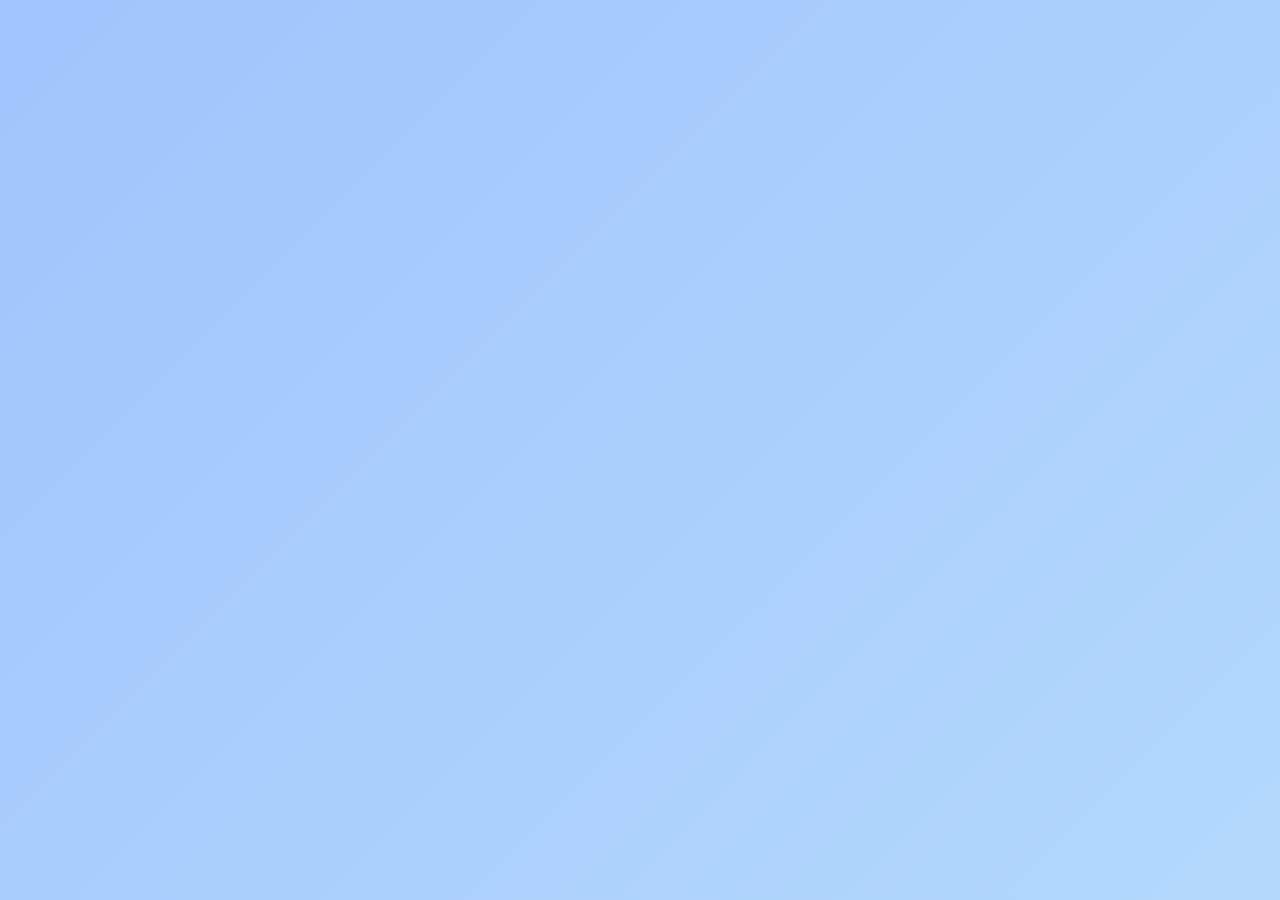
==== index.html @ 1bf0aa59 "upgrade" ====
<!DOCTYPE html>
<html lang="en">
<head>
  <meta charset="UTF-8" />
  <meta name="viewport" content="width=device-width, initial-scale=1.0" />
  <title>Calm Zone - Home</title>
  <link rel="stylesheet" href="styles.css" />
</head>
<body>
  <div class="container home-container">
    <header>
      <h1 class="animate-header">✦☁️ WɛƖƈσɱɛ ƚσ CαƖɱ Zσɳɛ 🥳🥳☁️✦</h1>
      <p class="animate-subtitle">🌸 A peaceful place for lovely souls! Let’s connect, respect, and spread love. 🌿🎶</p>
    </header>

    <section class="description animate-section">
      <h2>About Calm Zone</h2>
      <p>
        Calm Zone is our dedicated Telegram community where like-minded individuals can share positive vibes,
        engage in respectful conversations, and find daily inspiration. Whether you're looking to make new friends
        or simply relax in a peaceful environment, our group is the perfect space to unwind and connect.
      </p>
    </section>

    <section class="links animate-section">
      <a href="https://t.me/+hgn41DQy_rE4Y2I9" class="btn join-btn">Join Group</a>
      <a href="https://t.me/boost?c=2398146978" class="btn upgrade-btn">Group Upgrade</a>
    </section>

    <footer class="footer animate-footer">
      <p>Stay Calm, Stay Connected - Calm Zone</p>
      <p>
        <a href="FAQ.html">FAQ</a> | 
        <a href="Rules.html">Rules</a> | 
        <a href="Contact.html">Contact</a>
      </p>
    </footer>
  </div>

  <script src="script.js"></script>
</body>
</html>
---- styles.css ----
/* Import Google Fonts */
@import url('https://fonts.googleapis.com/css2?family=Roboto:wght@400;700&display=swap');

/* Global Styles */
body {
  margin: 0;
  padding: 0;
  font-family: 'Roboto', sans-serif;
  background: linear-gradient(135deg, #a1c4fd, #c2e9fb);
  color: #5d5c61;
  overflow-x: hidden;
  background-size: 200% 200%;
  animation: backgroundShift 15s ease infinite;
}

/* Background Animation */
@keyframes backgroundShift {
  0% { background-position: 0% 50%; }
  50% { background-position: 100% 50%; }
  100% { background-position: 0% 50%; }
}

/* Container */
.container {
  max-width: 800px;
  margin: 50px auto;
  background: rgba(255, 255, 255, 0.95);
  padding: 40px;
  border-radius: 15px;
  box-shadow: 0 10px 20px rgba(0, 0, 0, 0.1);
  opacity: 0;
  transform: translateY(20px);
  animation: fadeInUp 1s forwards;
}

/* Fade In Up Animation */
@keyframes fadeInUp {
  to { opacity: 1; transform: translateY(0); }
}

/* Header Animations */
.animate-header {
  font-size: 2.5em;
  text-align: center;
  margin-bottom: 10px;
  opacity: 0;
  animation: slideIn 1s forwards;
  animation-delay: 0.5s;
}

.animate-subtitle {
  text-align: center;
  font-size: 1.2em;
  margin-bottom: 30px;
  opacity: 0;
  animation: slideIn 1s forwards;
  animation-delay: 0.8s;
}

/* Section & Footer Animations */
.animate-section, .animate-footer {
  opacity: 0;
  animation: slideIn 1s forwards;
  animation-delay: 1s;
}

/* Slide In Animation */
@keyframes slideIn {
  from { opacity: 0; transform: translateY(20px); }
  to { opacity: 1; transform: translateY(0); }
}

/* Description Section */
.description {
  margin-bottom: 30px;
}
.description h2 {
  text-align: center;
  color: #662D91;
  margin-bottom: 10px;
}
.description p {
  line-height: 1.6;
  padding: 0 15px;
  text-align: justify;
}

/* Links and Buttons */
.links {
  text-align: center;
  margin-bottom: 30px;
}

/* Button Styles */
.btn {
  position: relative;
  display: inline-block;
  padding: 15px 30px;
  margin: 10px;
  background: #5d5c61;
  color: #fff;
  text-decoration: none;
  border-radius: 5px;
  transition: background 0.3s, transform 0.3s;
  box-shadow: 0 5px 10px rgba(0, 0, 0, 0.1);
  overflow: hidden;
}

.btn:hover {
  background: #444;
  transform: translateY(-3px);
}

.join-btn { background: #5d5c61; }
.upgrade-btn { background: #662D91; }

/* Ripple Effect */
.btn span.ripple {
  position: absolute;
  border-radius: 50%;
  transform: scale(0);
  animation: ripple 0.6s linear;
  background: rgba(255, 255, 255, 0.7);
}
@keyframes ripple {
  to {
    transform: scale(4);
    opacity: 0;
  }
}

/* Footer */
.footer {
  text-align: center;
  font-size: 14px;
  padding-top: 10px;
  border-top: 1px solid #ddd;
}
.footer a {
  color: #5d5c61;
  text-decoration: none;
  margin: 0 10px;
  transition: color 0.3s;
}
.footer a:hover {
  color: #444;
}
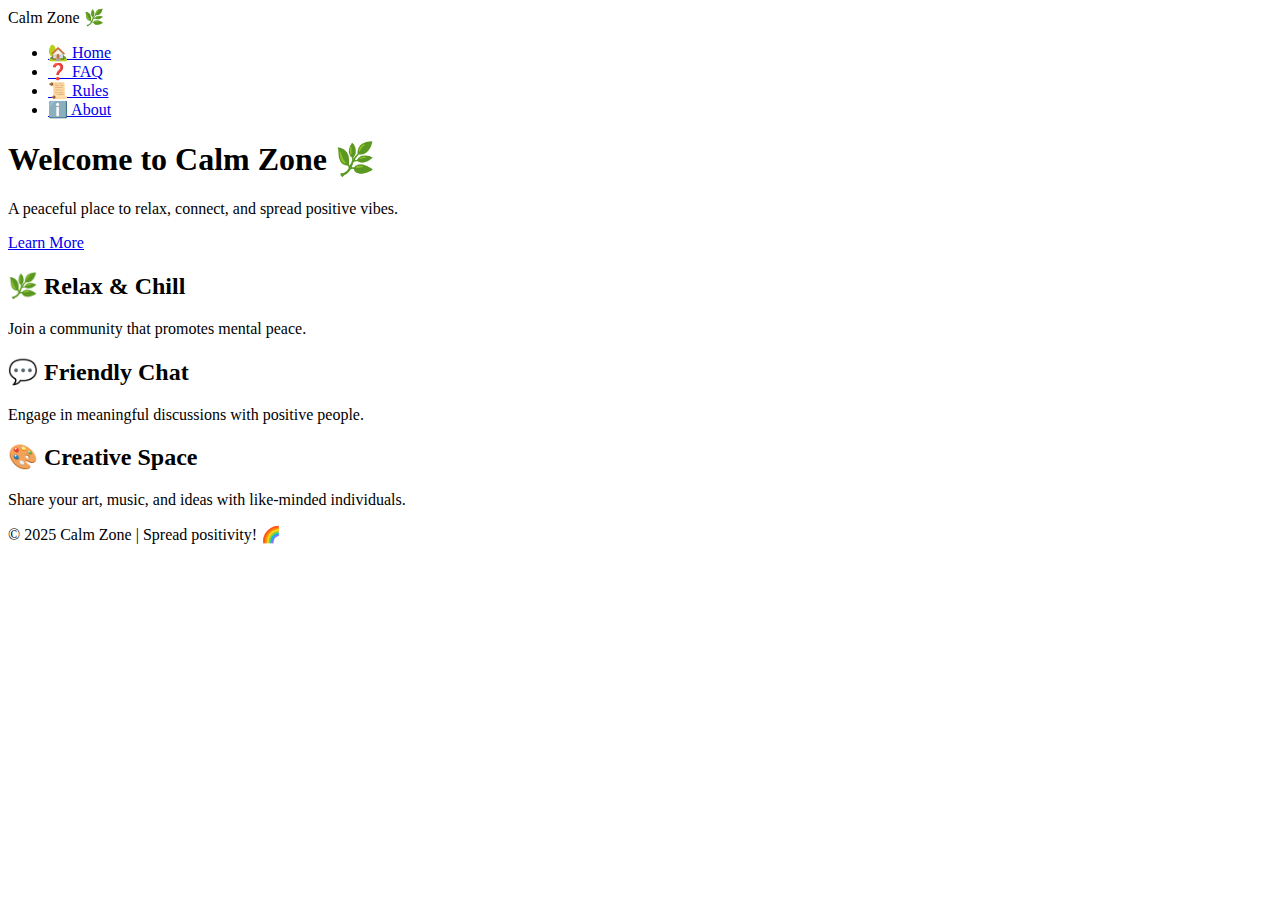
==== commit bdec6d79: "Update index.html" ====
--- a/index.html
+++ b/index.html
@@ -1,42 +1,61 @@
 <!DOCTYPE html>
 <html lang="en">
 <head>
-  <meta charset="UTF-8" />
-  <meta name="viewport" content="width=device-width, initial-scale=1.0" />
-  <title>Calm Zone - Home</title>
-  <link rel="stylesheet" href="styles.css" />
+    <meta charset="UTF-8">
+    <meta name="viewport" content="width=device-width, initial-scale=1">
+    <title>Calm Zone 🌿 | Home</title>
+    <link rel="stylesheet" href="style.css">
 </head>
 <body>
-  <div class="container home-container">
-    <header>
-      <h1 class="animate-header">✦☁️ WɛƖƈσɱɛ ƚσ CαƖɱ Zσɳɛ 🥳🥳☁️✦</h1>
-      <p class="animate-subtitle">🌸 A peaceful place for lovely souls! Let’s connect, respect, and spread love. 🌿🎶</p>
-    </header>
 
-    <section class="description animate-section">
-      <h2>About Calm Zone</h2>
-      <p>
-        Calm Zone is our dedicated Telegram community where like-minded individuals can share positive vibes,
-        engage in respectful conversations, and find daily inspiration. Whether you're looking to make new friends
-        or simply relax in a peaceful environment, our group is the perfect space to unwind and connect.
-      </p>
+    <!-- Particle Background -->
+    <div id="particles-js"></div>
+
+    <!-- Navigation Menu -->
+    <nav>
+        <div class="logo">Calm Zone 🌿</div>
+        <ul>
+            <li><a href="#" onclick="loadPage('home')">🏡 Home</a></li>
+            <li><a href="#" onclick="loadPage('faq')">❓ FAQ</a></li>
+            <li><a href="#" onclick="loadPage('rules')">📜 Rules</a></li>
+            <li><a href="#" onclick="loadPage('about')">ℹ️ About</a></li>
+        </ul>
+    </nav>
+
+    <!-- Hero Section -->
+    <section class="hero">
+        <h1>Welcome to <span>Calm Zone</span> 🌿</h1>
+        <p>A peaceful place to relax, connect, and spread positive vibes.</p>
+        <a href="#" onclick="loadPage('about')" class="cta">Learn More</a>
     </section>
 
-    <section class="links animate-section">
-      <a href="https://t.me/+hgn41DQy_rE4Y2I9" class="btn join-btn">Join Group</a>
-      <a href="https://t.me/boost?c=2398146978" class="btn upgrade-btn">Group Upgrade</a>
+    <!-- Animated Section -->
+    <section class="features">
+        <div class="feature-box">
+            <h2>🌿 Relax & Chill</h2>
+            <p>Join a community that promotes mental peace.</p>
+        </div>
+        <div class="feature-box">
+            <h2>💬 Friendly Chat</h2>
+            <p>Engage in meaningful discussions with positive people.</p>
+        </div>
+        <div class="feature-box">
+            <h2>🎨 Creative Space</h2>
+            <p>Share your art, music, and ideas with like-minded individuals.</p>
+        </div>
     </section>
 
-    <footer class="footer animate-footer">
-      <p>Stay Calm, Stay Connected - Calm Zone</p>
-      <p>
-        <a href="FAQ.html">FAQ</a> | 
-        <a href="Rules.html">Rules</a> | 
-        <a href="Contact.html">Contact</a>
-      </p>
+    <!-- Footer -->
+    <footer>
+        <p>© 2025 Calm Zone | Spread positivity! 🌈</p>
     </footer>
-  </div>
 
-  <script src="script.js"></script>
+    <script src="script.js"></script>
+    <script src="particles.js"></script>
+    <script>
+        particlesJS.load('particles-js', 'particles-config.json', function() {
+            console.log('Particles loaded successfully!');
+        });
+    </script>
 </body>
 </html>
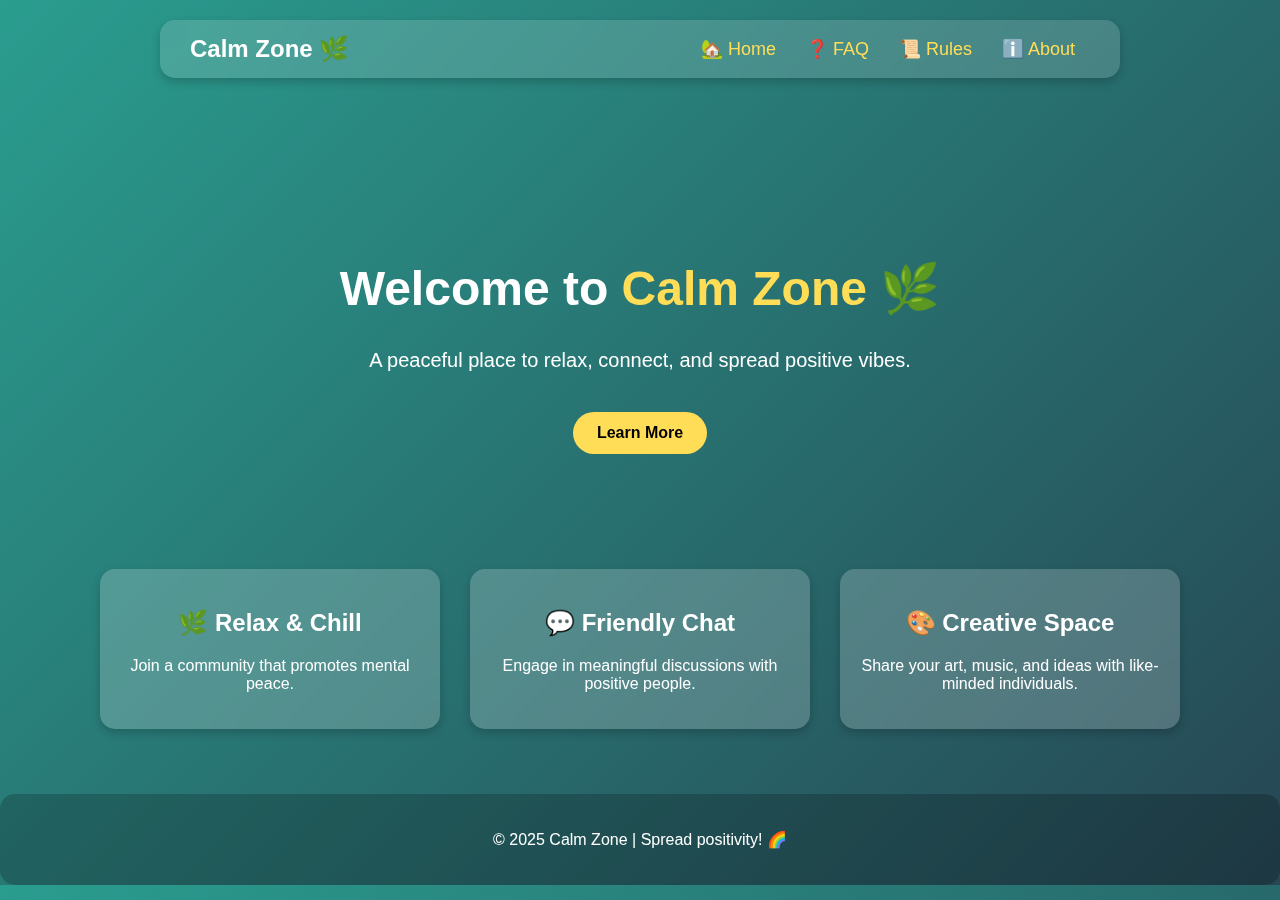
==== commit 0bae4f2e: "Update index.html" ====
--- a/index.html
+++ b/index.html
@@ -4,7 +4,7 @@
     <meta charset="UTF-8">
     <meta name="viewport" content="width=device-width, initial-scale=1">
     <title>Calm Zone 🌿 | Home</title>
-    <link rel="stylesheet" href="style.css">
+    <link rel="stylesheet" href="styles.css">
 </head>
 <body>
 
@@ -15,10 +15,10 @@
     <nav>
         <div class="logo">Calm Zone 🌿</div>
         <ul>
-            <li><a href="#" onclick="loadPage('home')">🏡 Home</a></li>
-            <li><a href="#" onclick="loadPage('faq')">❓ FAQ</a></li>
-            <li><a href="#" onclick="loadPage('rules')">📜 Rules</a></li>
-            <li><a href="#" onclick="loadPage('about')">ℹ️ About</a></li>
+            <li><a href="index.html" onclick="loadPage('home')">🏡 Home</a></li>
+            <li><a href="faq.html" onclick="loadPage('faq')">❓ FAQ</a></li>
+            <li><a href="rules.html" onclick="loadPage('rules')">📜 Rules</a></li>
+            <li><a href="contact.html" onclick="loadPage('about')">ℹ️ About</a></li>
         </ul>
     </nav>
 
--- a/styles.css
+++ b/styles.css
@@ -0,0 +1,131 @@
+/* Smooth Scroll */
+html {
+    scroll-behavior: smooth;
+}
+
+/* General Styling */
+body {
+    font-family: 'Poppins', sans-serif;
+    margin: 0;
+    padding: 0;
+    color: #fff;
+    text-align: center;
+    background: linear-gradient(135deg, #2a9d8f, #264653);
+}
+
+/* Particle Background */
+#particles-js {
+    position: fixed;
+    width: 100%;
+    height: 100%;
+    z-index: -1;
+    top: 0;
+    left: 0;
+}
+
+/* Navigation Bar */
+nav {
+    display: flex;
+    justify-content: space-between;
+    align-items: center;
+    background: rgba(255, 255, 255, 0.15);
+    padding: 15px 30px;
+    border-radius: 15px;
+    margin: 20px auto;
+    width: 90%;
+    max-width: 900px;
+    backdrop-filter: blur(10px);
+    box-shadow: 0 4px 10px rgba(0, 0, 0, 0.2);
+}
+
+.logo {
+    font-size: 24px;
+    font-weight: bold;
+}
+
+nav ul {
+    list-style: none;
+    padding: 0;
+    margin: 0;
+    display: flex;
+}
+
+nav ul li {
+    margin: 0 15px;
+}
+
+nav ul li a {
+    color: #ffdd57;
+    text-decoration: none;
+    font-size: 18px;
+    transition: 0.3s;
+}
+
+nav ul li a:hover {
+    color: #fffa65;
+}
+
+/* Hero Section */
+.hero {
+    margin-top: 100px;
+    padding: 50px 20px;
+}
+
+.hero h1 {
+    font-size: 48px;
+}
+
+.hero h1 span {
+    color: #ffdd57;
+}
+
+.hero p {
+    font-size: 20px;
+    margin-top: 10px;
+}
+
+.cta {
+    display: inline-block;
+    margin-top: 20px;
+    padding: 12px 24px;
+    background: #ffdd57;
+    color: #000;
+    font-weight: bold;
+    text-decoration: none;
+    border-radius: 25px;
+    transition: 0.3s;
+}
+
+.cta:hover {
+    background: #fffa65;
+}
+
+/* Features Section */
+.features {
+    display: flex;
+    justify-content: center;
+    margin-top: 50px;
+}
+
+.feature-box {
+    width: 300px;
+    background: rgba(255, 255, 255, 0.2);
+    padding: 20px;
+    margin: 15px;
+    border-radius: 15px;
+    backdrop-filter: blur(10px);
+    box-shadow: 0 4px 10px rgba(0, 0, 0, 0.2);
+    transition: 0.3s;
+}
+
+.feature-box:hover {
+    transform: scale(1.05);
+}
+
+/* Footer */
+footer {
+    margin-top: 50px;
+    padding: 20px;
+    background: rgba(0, 0, 0, 0.2);
+    border-radius: 15px;
+}
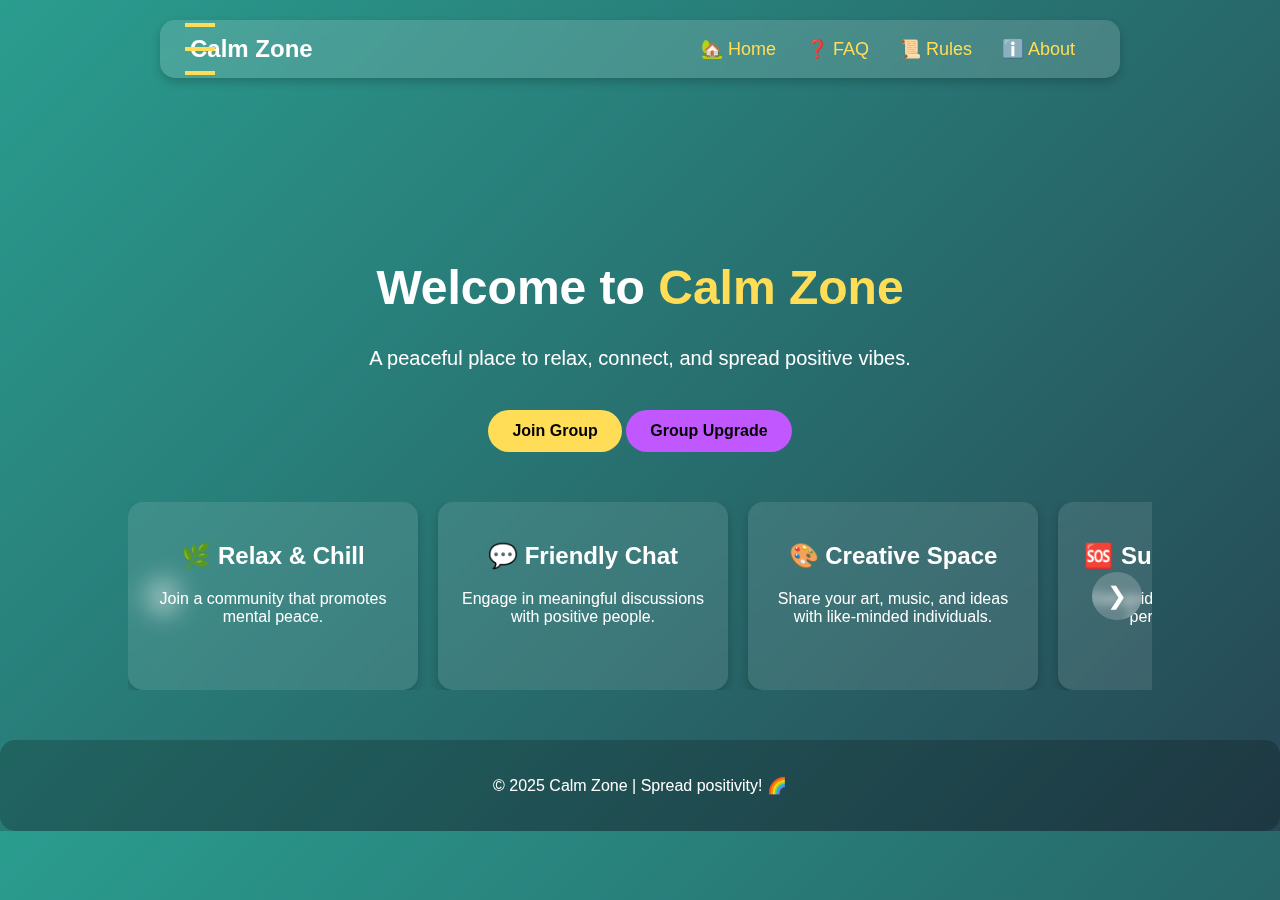
==== commit 7c76988e: "upgrade" ====
--- a/index.html
+++ b/index.html
@@ -3,7 +3,7 @@
 <head>
     <meta charset="UTF-8">
     <meta name="viewport" content="width=device-width, initial-scale=1">
-    <title>Calm Zone 🌿 | Home</title>
+    <title>Calm Zone | Home</title>
     <link rel="stylesheet" href="styles.css">
 </head>
 <body>
@@ -13,35 +13,79 @@
 
     <!-- Navigation Menu -->
     <nav>
-        <div class="logo">Calm Zone 🌿</div>
-        <ul>
-            <li><a href="index.html" onclick="loadPage('home')">🏡 Home</a></li>
-            <li><a href="faq.html" onclick="loadPage('faq')">❓ FAQ</a></li>
-            <li><a href="rules.html" onclick="loadPage('rules')">📜 Rules</a></li>
-            <li><a href="contact.html" onclick="loadPage('about')">ℹ️ About</a></li>
+        <div class="logo">Calm Zone</div>
+        <div class="menu-toggle" onclick="toggleMenu()">
+            <div></div>
+            <div></div>
+            <div></div>
+        </div>
+        <ul id="nav-menu">
+            <li><a href="index.html">🏡 Home</a></li>
+            <li><a href="faq.html">❓ FAQ</a></li>
+            <li><a href="rules.html">📜 Rules</a></li>
+            <li><a href="contact.html">ℹ️ About</a></li>
         </ul>
     </nav>
 
     <!-- Hero Section -->
     <section class="hero">
-        <h1>Welcome to <span>Calm Zone</span> 🌿</h1>
+        <h1>Welcome to <span>Calm Zone</span></h1>
         <p>A peaceful place to relax, connect, and spread positive vibes.</p>
-        <a href="#" onclick="loadPage('about')" class="cta">Learn More</a>
+        <a href="https://t.me/+hgn41DQy_rE4Y2I9" class="cta">Join Group</a>
+        <a href="https://t.me/boost?c=2398146978" class="btc">Group Upgrade</a>
     </section>
 
-    <!-- Animated Section -->
-    <section class="features">
-        <div class="feature-box">
-            <h2>🌿 Relax & Chill</h2>
-            <p>Join a community that promotes mental peace.</p>
-        </div>
-        <div class="feature-box">
-            <h2>💬 Friendly Chat</h2>
-            <p>Engage in meaningful discussions with positive people.</p>
-        </div>
-        <div class="feature-box">
-            <h2>🎨 Creative Space</h2>
-            <p>Share your art, music, and ideas with like-minded individuals.</p>
+    <!-- Animated Feature Section -->
+    <section class="slider-container">
+        <div class="slider">
+            <button class="slide-btn left-btn">&#10094;</button>  <!-- Left Button -->
+            <div class="card">
+                <h2>🌿 Relax & Chill</h2>
+                <p>Join a community that promotes mental peace.</p>
+            </div>
+        
+            <!-- Friendly Chat -->
+            <div class="card">
+                <h2>💬 Friendly Chat</h2>
+                <p>Engage in meaningful discussions with positive people.</p>
+            </div>
+        
+            <!-- Creative Space -->
+            <div class="card">
+                <h2>🎨 Creative Space</h2>
+                <p>Share your art, music, and ideas with like-minded individuals.</p>
+            </div>
+        
+            <!-- Support & Advice -->
+            <div class="card">
+                <h2>🆘 Support & Advice</h2>
+                <p>Get guidance on life, work, and personal challenges.</p>
+            </div>
+        
+            <!-- Entertainment & Fun -->
+            <div class="card">
+                <h2>🎭 Entertainment & Fun</h2>
+                <p>Enjoy games, memes, and laughter with group members.</p>
+            </div>
+        
+            <!-- Group Events -->
+            <div class="card">
+                <h2>📅 Group Events</h2>
+                <p>Participate in online meetups, discussions, and contests.</p>
+            </div>
+        
+            <!-- Learning & Growth -->
+            <div class="card">
+                <h2>📖 Learning & Growth</h2>
+                <p>Improve skills, learn new things, and expand your knowledge.</p>
+            </div>
+        
+            <!-- Random Chats -->
+            <div class="card">
+                <h2>🎲 Random Chats</h2>
+                <p>Talk about anything and everything with new friends.</p>
+            </div>
+        <button class="slide-btn right-btn">&#10095;</button>  <!-- Right Button -->
         </div>
     </section>
 
--- a/styles.css
+++ b/styles.css
@@ -1,9 +1,9 @@
-/* Smooth Scroll */
+/* General Styling */
 html {
     scroll-behavior: smooth;
-}
-
-/* General Styling */
+    overflow-x: hidden; /* Disable horizontal scrolling */
+}
+
 body {
     font-family: 'Poppins', sans-serif;
     margin: 0;
@@ -11,6 +11,7 @@
     color: #fff;
     text-align: center;
     background: linear-gradient(135deg, #2a9d8f, #264653);
+    overflow-x: hidden;
 }
 
 /* Particle Background */
@@ -38,11 +39,13 @@
     box-shadow: 0 4px 10px rgba(0, 0, 0, 0.2);
 }
 
+/* Logo */
 .logo {
     font-size: 24px;
     font-weight: bold;
 }
 
+/* Menu List */
 nav ul {
     list-style: none;
     padding: 0;
@@ -63,6 +66,61 @@
 
 nav ul li a:hover {
     color: #fffa65;
+}
+
+/* Hamburger Menu (Hidden by default) */
+.menu-toggle {
+    position: absolute;
+    left: 20px; /* Adjust this value as needed */
+    top: 50%;
+    transform: translateY(-50%);
+    display: flex;
+    flex-direction: column;
+    gap: 10px;
+}
+
+
+.menu-toggle div {
+    width: 30px;
+    height: 4px;
+    background: #ffdd57;
+    margin: 5px;
+    transition: 0.3s;
+}
+
+/* Responsive Navigation */
+@media screen and (max-width: 768px) {
+    nav {
+        flex-direction: column;
+        text-align: center;
+    }
+
+    .menu-toggle {
+        display: flex;
+    }
+
+    nav ul {
+        flex-direction: column;
+        width: 100%;
+        text-align: center;
+        background: rgba(255, 255, 255, 0.2);
+        position: absolute;
+        top: 60px;
+        left: 0;
+        width: 100%;
+        display: none;
+        padding: 10px 0;
+        border-radius: 10px;
+    }
+
+    nav ul li {
+        margin: 10px 0;
+    }
+
+    .nav-active {
+        display: flex;
+        flex-direction: column;
+    }
 }
 
 /* Hero Section */
@@ -100,11 +158,30 @@
     background: #fffa65;
 }
 
-/* Features Section */
+.btc {
+    display: inline-block;
+    margin-top: 20px;
+    padding: 12px 24px;
+    background: #c157ff;
+    color: #000;
+    font-weight: bold;
+    text-decoration: none;
+    border-radius: 25px;
+    transition: 0.3s;
+}
+
+.btc:hover {
+    background: #c157ff;
+}
+
+/* Features Section with Slide-in Animation */
 .features {
     display: flex;
     justify-content: center;
+    flex-wrap: wrap;
     margin-top: 50px;
+    padding: 20px;
+    overflow: hidden;
 }
 
 .feature-box {
@@ -115,11 +192,15 @@
     border-radius: 15px;
     backdrop-filter: blur(10px);
     box-shadow: 0 4px 10px rgba(0, 0, 0, 0.2);
-    transition: 0.3s;
-}
-
-.feature-box:hover {
-    transform: scale(1.05);
+    transition: 0.5s ease-in-out;
+    opacity: 0;
+    transform: translateY(30px);
+}
+
+/* Slide-in Animation */
+.feature-box.show {
+    opacity: 1;
+    transform: translateY(0);
 }
 
 /* Footer */
@@ -129,3 +210,89 @@
     background: rgba(0, 0, 0, 0.2);
     border-radius: 15px;
 }
+
+/* Slider Container */
+.slider-container {
+    position: relative;
+    width: 80%;
+    margin: auto;
+    overflow: hidden;
+    display: flex;
+    align-items: center;
+}
+
+/* Slider */
+.slider {
+    display: flex;
+    gap: 20px;
+    overflow-x: auto;
+    scroll-behavior: smooth;
+    scrollbar-width: none;
+    -ms-overflow-style: none;
+}
+
+/* Hide scrollbar */
+.slider::-webkit-scrollbar {
+    display: none;
+}
+
+/* Card Styling */
+.card {
+    background: rgba(255, 255, 255, 0.1);
+    padding: 20px;
+    border-radius: 15px;
+    width: 250px;
+    text-align: center;
+    backdrop-filter: blur(10px);
+    box-shadow: 0 4px 10px rgba(0, 0, 0, 0.2);
+    transition: 0.3s;
+    flex-shrink: 0;
+}
+
+.card:hover {
+    transform: scale(1.05);
+}
+
+/* Button */
+.card button {
+    padding: 10px 20px;
+    border: none;
+    background: #ffdd57;
+    color: #000;
+    font-weight: bold;
+    border-radius: 10px;
+    cursor: pointer;
+    transition: 0.3s;
+}
+
+.card button:hover {
+    background: #fffa65;
+}
+
+/* Slide Buttons */
+.slide-btn {
+    position: absolute;
+    top: 50%;
+    transform: translateY(-50%);
+    background: rgba(255, 255, 255, 0.2);
+    border: none;
+    padding: 10px 15px;
+    cursor: pointer;
+    font-size: 24px;
+    color: #fff;
+    border-radius: 50%;
+    transition: 0.3s;
+    backdrop-filter: blur(5px);
+}
+
+.slide-btn:hover {
+    background: rgba(255, 255, 255, 0.4);
+}
+
+.left-btn {
+    left: 10px;
+}
+
+.right-btn {
+    right: 10px;
+}